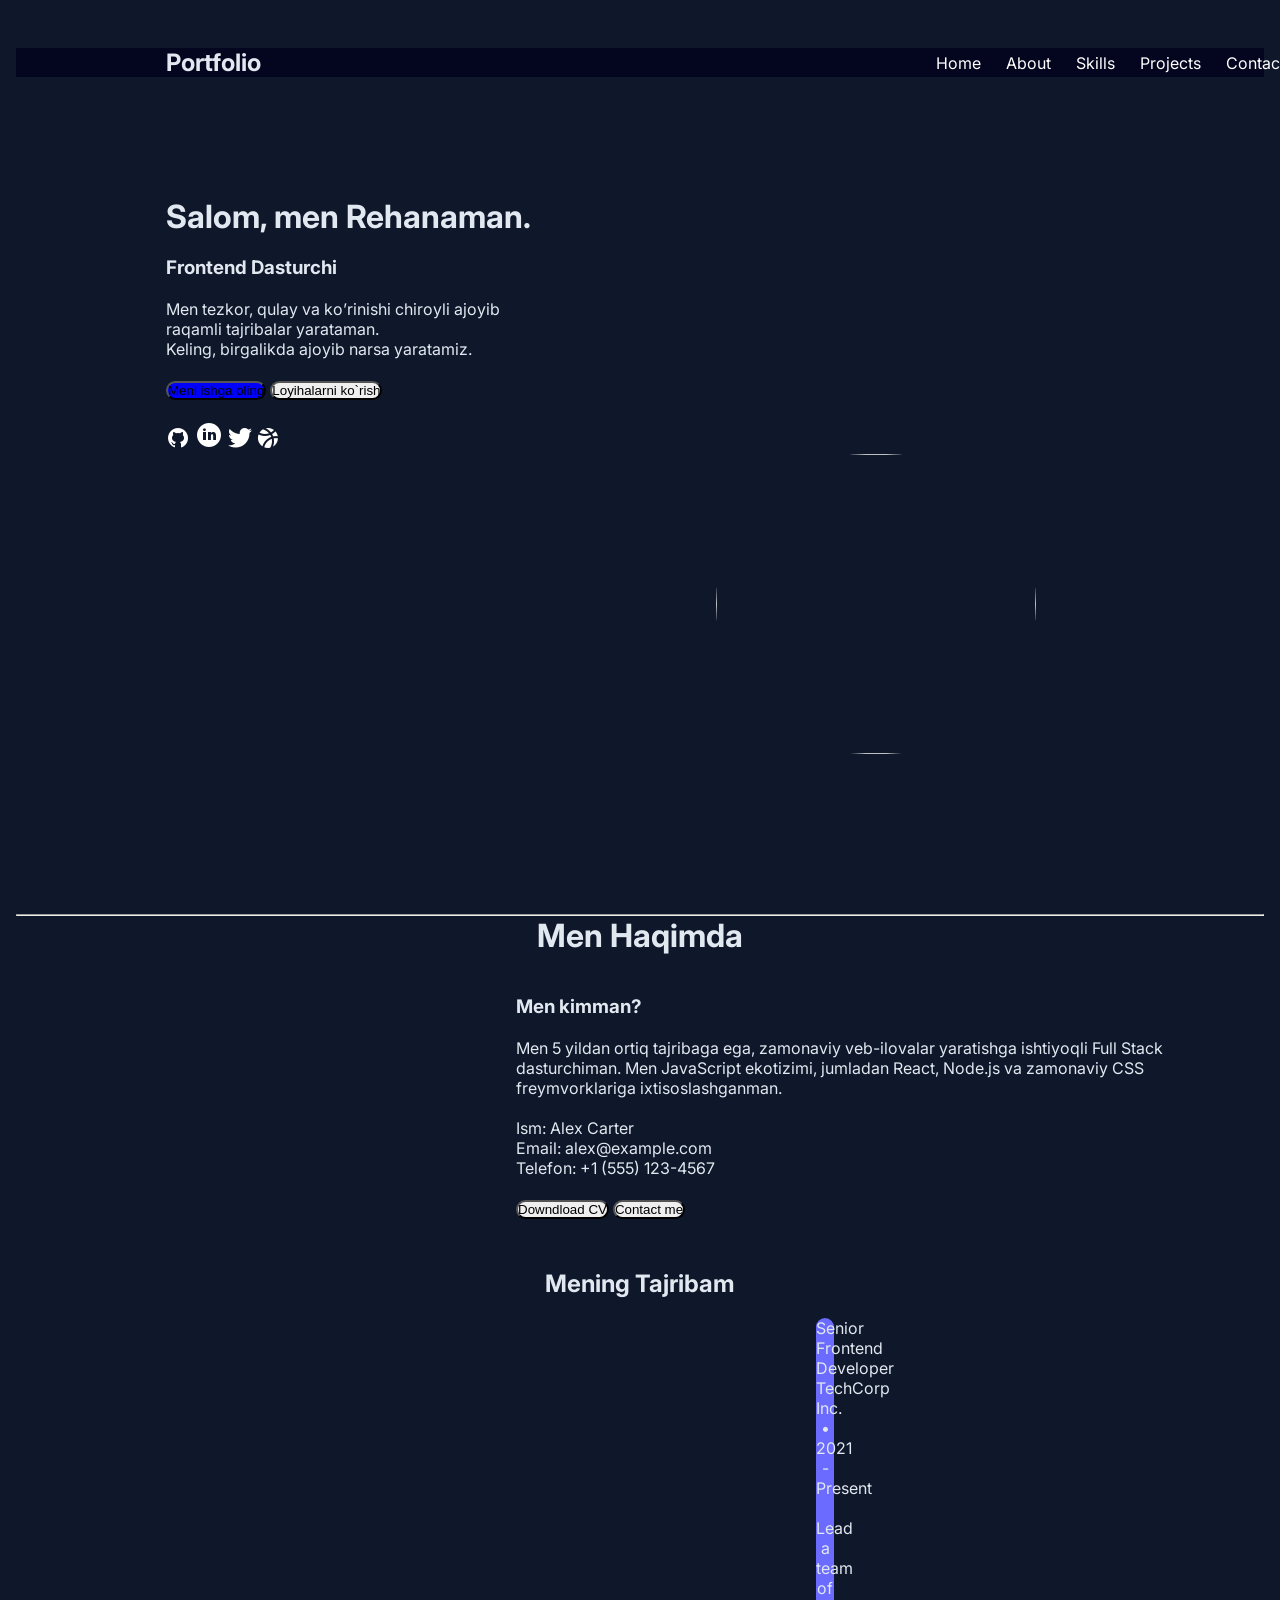
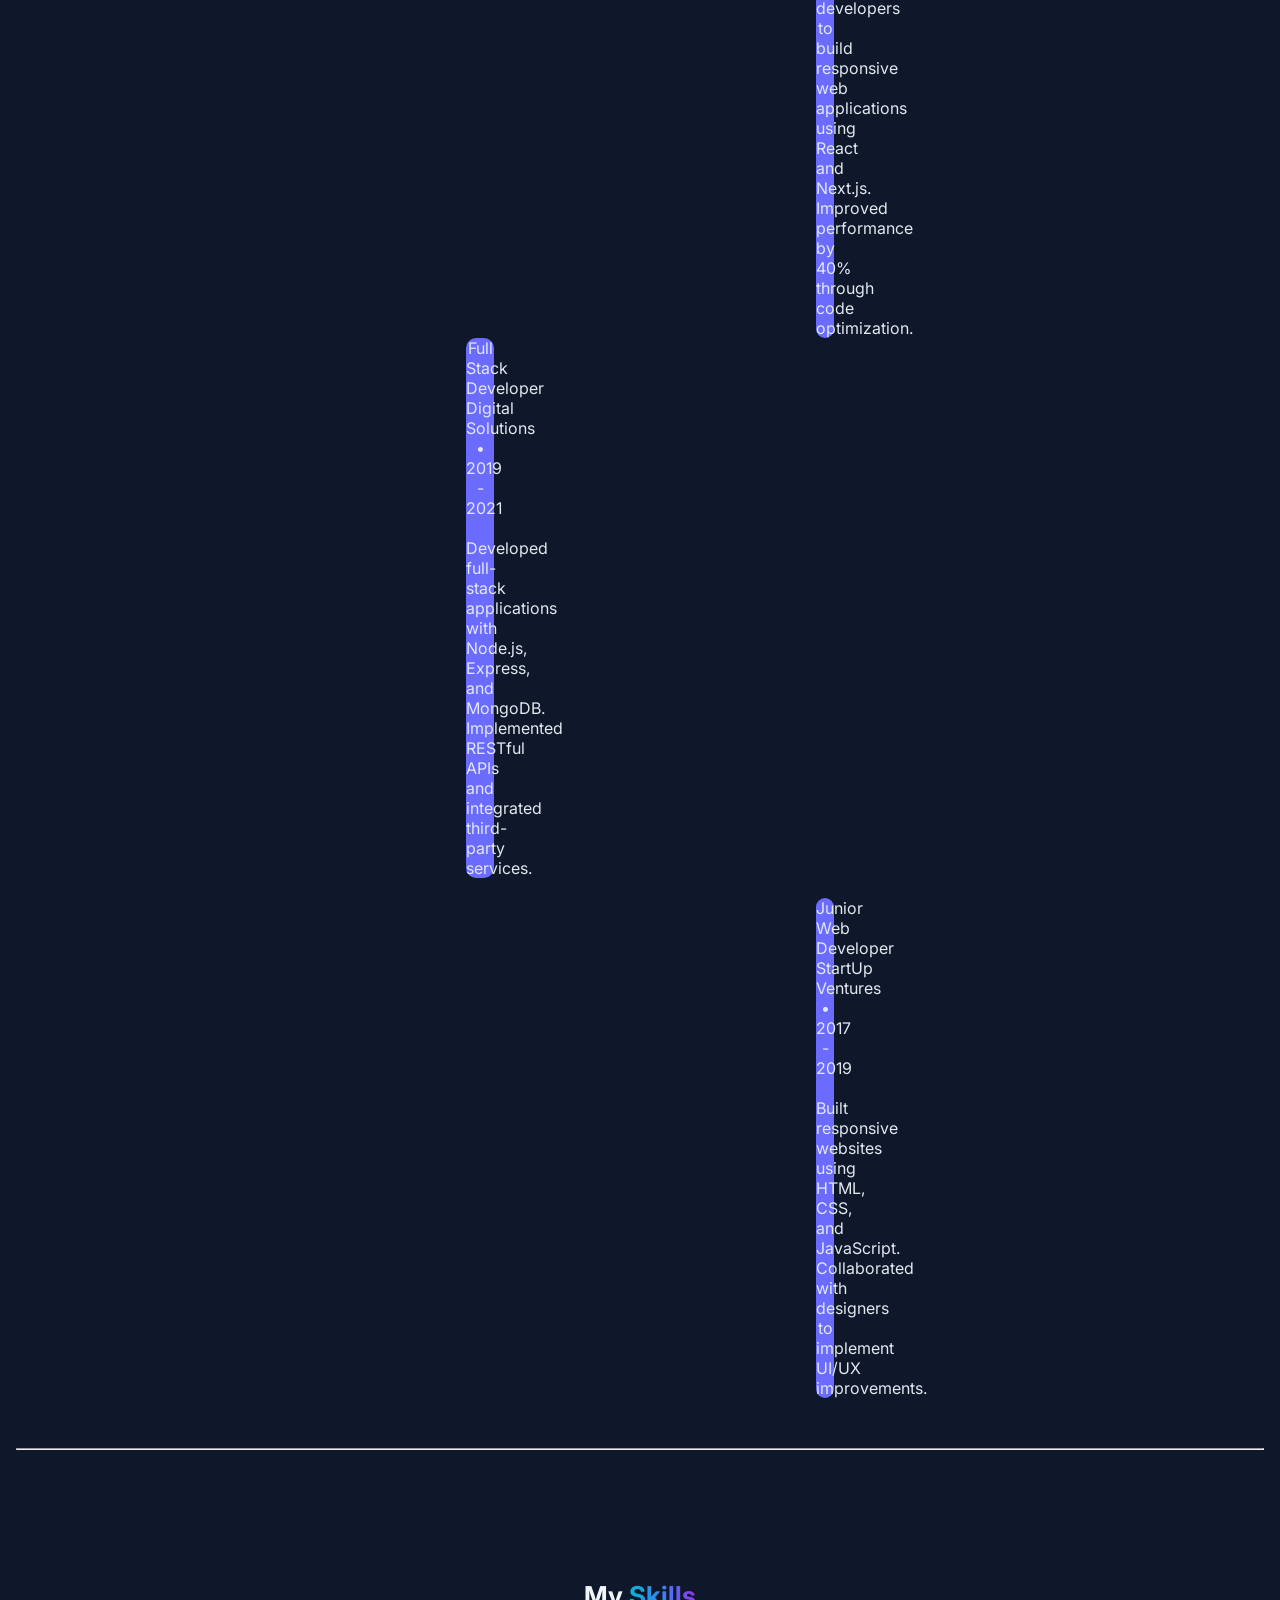
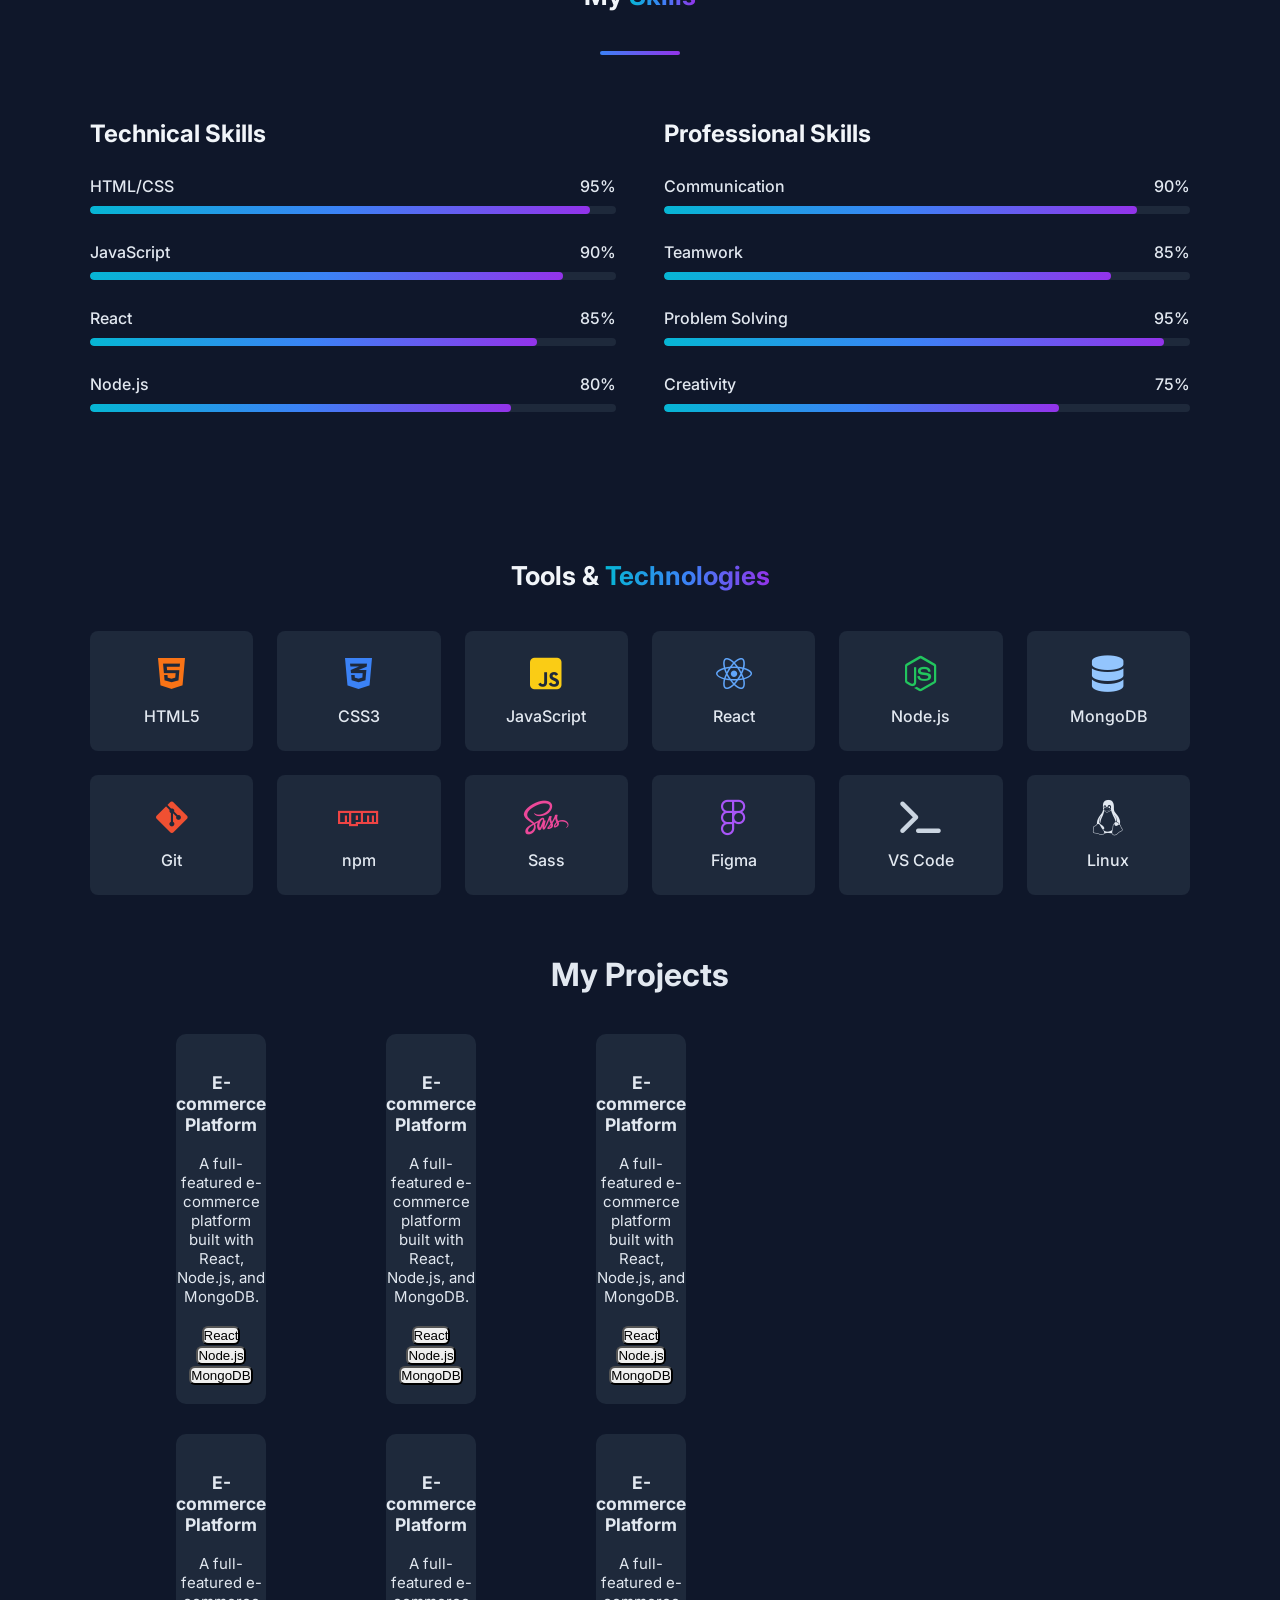
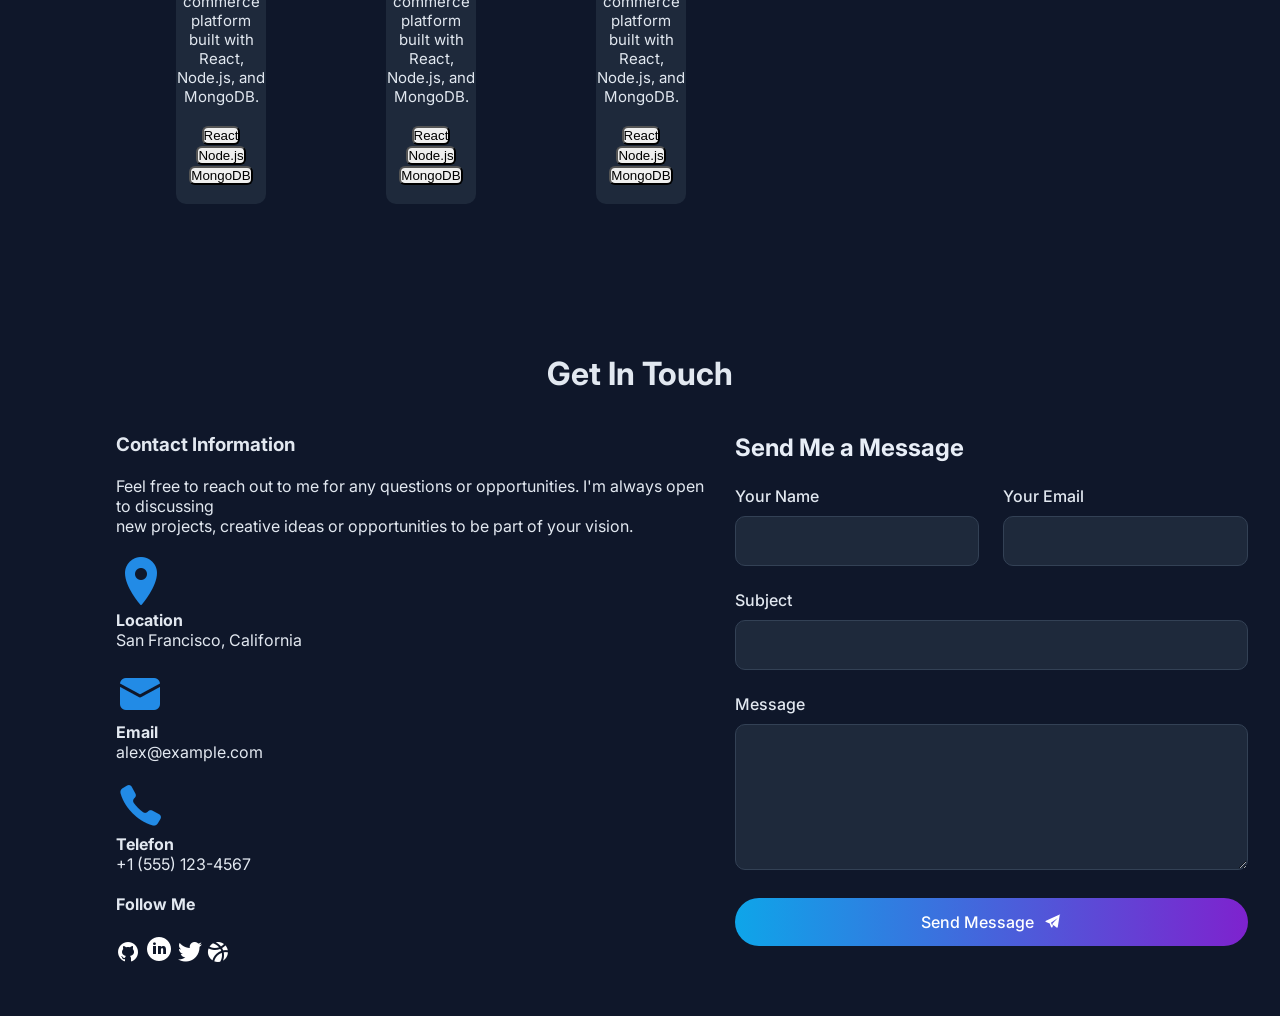
==== 6.html @ b40554c0 "Add files via upload" ====
<!DOCTYPE html>
<html lang="en">
<head>
    <meta charset="UTF-8">
    <meta name="viewport" content="width=device-width, initial-scale=1.0">
    <title>Document</title>
    <link rel="stylesheet" href="6.css">
    <link rel="preconnect" href="https://fonts.googleapis.com">
    <link rel="preconnect" href="https://fonts.gstatic.com" crossorigin>
    <link rel="preconnect" href="https://fonts.googleapis.com">
    <link rel="preconnect" href="https://fonts.googleapis.com">
    <link rel="preconnect" href="https://fonts.gstatic.com" crossorigin>
    <link href="https://fonts.googleapis.com/css2?family=Inter:wght@500;600;700&display=swap" rel="stylesheet">
    <link rel="stylesheet" href="https://cdnjs.cloudflare.com/ajax/libs/font-awesome/6.5.1/css/all.min.css">
    <link rel="preconnect" href="https://fonts.gstatic.com" crossorigin>
    <link href="https://fonts.googleapis.com/css2?family=Inter:wght@500;600;700&display=swap" rel="stylesheet">
    <link href="https://fonts.googleapis.com/css2?family=Inter:wght@400;500;600;700&display=swap" rel="stylesheet">
</head>
<body>
    <nav class="messi">
        <h2 style="margin-left: 150px;">Portfolio</h2>
        <a href="" style="margin-left: 650px;">Home</a>
        <a href="">About</a>
        <a href="">Skills</a>
        <a href="">Projects</a>
        <a href="">Contact</a>
    </nav>
    <div>
        <h1 style="margin-top: 120px; margin-left: 150px;">Salom, men Rehanaman.</h1>
        <br>
        <h3 style="margin-left: 150px;">Frontend Dasturchi</h3>
        <br>
        <p style="margin-left: 150px;">Men tezkor, qulay va ko’rinishi chiroyli ajoyib <br> raqamli tajribalar yarataman. <br> Keling, birgalikda ajoyib narsa yaratamiz.</p>
        <br>
        <button style="border-radius: 20px; background-color: blue; margin-left: 150px;">
            <p>Meni ishga oling</p>
        </button>
        <button style="border-radius: 20px;">
            <p>Loyihalarni ko`rish</p>
        </button>
        <br><br>
        <div style="margin-left: 150px;">
        <img src="[data-uri]" alt="github">
        <img src="[data-uri]" alt="linkedin-circled--v1">
        <img src="[data-uri]" alt="twitter">
        <img src="[data-uri]" alt="dribbble">
        </div>
        <img src="https://img.magnific.com/free-photo/lifestyle-beauty-fashion-people-emotions-concept-young-asian-female-office-manager-ceo-with-pleased-expression-standing-white-background-smiling-with-arms-crossed-chest_1258-59329.jpg" alt="" style="margin-left: 700px; margin-bottom: 160px; border-radius: 300px; display: flex;" width="320" height="300">
    </div>
    <hr>
    <h1 style="text-align: center;">Men Haqimda</h1>
    <br><br>
    <div style="display: flex; gap: 50px;">
        <div class="ronal">
            <img src="https://img.magnific.com/free-photo/young-bearded-man-with-striped-shirt_273609-5677.jpg?semt=ais_hybrid&w=740&q=80" alt="" width="200" style="border-radius: 10px; margin-left: 250px;">
        </div>
        <div>
            <h3>Men kimman?</h3>
            <br>
            <p>Men 5 yildan ortiq tajribaga ega, zamonaviy veb-ilovalar yaratishga ishtiyoqli Full Stack dasturchiman. Men JavaScript ekotizimi, jumladan React, Node.js va zamonaviy CSS freymvorklariga ixtisoslashganman.</p>
            <br>
            <p>
                Ism: Alex Carter <br>
                Email: alex@example.com <br>
                Telefon: +1 (555) 123-4567 <br>
            </p>
            <br>
        </div>
    </div>
    <div style="margin-left: 500px;">
        <button style="border-radius: 150px;">
            <p>Downdload CV</p>
        </button>
        <button style="border-radius: 150px; margin-bottom: 50px;">
            <p>Contact me</p>
        </button>
    </div>
    <h2 style="text-align: center;">Mening Tajribam</h2>
    <br>
    <div>
        <div class="ney">
            Senior Frontend Developer <br>
            TechCorp Inc. • 2021 - Present <br>
            <br>Lead a team of developers to build <br> responsive web applications using <br> React and Next.js. Improved <br> performance by 40% through code <br> optimization.
        </div>
        <div class="brr">
            Full Stack Developer <br>
            Digital Solutions • 2019 - 2021 <br>
            <br>Developed full-stack applications <br> with Node.js, Express, and MongoDB. <br> Implemented RESTful APIs and <br> integrated third-party services.
        </div>
        <br>
        <div class="ney" style="margin-bottom: 50px;">
            Junior Web Developer <br>
            StartUp Ventures • 2017 - 2019 <br>
            <br>Built responsive websites using <br> HTML, CSS, and JavaScript. <br> Collaborated with designers to <br> implement UI/UX improvements.
        </div>
    </div>
    <hr style="margin-bottom: 50px;">
<section class="skills">
  <div class="container">
    <h2 class="title">My <span>Skills</span></h2>
    <div class="title-line"></div>

    <div class="gri">
      <!-- Technical Skills -->
      <div class="column">
        <h3>Technical Skills</h3>

        <div class="skill">
          <div class="skill-info"><span>HTML/CSS</span><span>95%</span></div>
          <div class="bar"><div class="fill" data-width="95"></div></div>
        </div>

        <div class="skill">
          <div class="skill-info"><span>JavaScript</span><span>90%</span></div>
          <div class="bar"><div class="fill" data-width="90"></div></div>
        </div>

        <div class="skill">
          <div class="skill-info"><span>React</span><span>85%</span></div>
          <div class="bar"><div class="fill" data-width="85"></div></div>
        </div>

        <div class="skill">
          <div class="skill-info"><span>Node.js</span><span>80%</span></div>
          <div class="bar"><div class="fill" data-width="80"></div></div>
        </div>
      </div>

      <!-- Professional Skills -->
      <div class="column">
        <h3>Professional Skills</h3>

        <div class="skill">
          <div class="skill-info"><span>Communication</span><span>90%</span></div>
          <div class="bar"><div class="fill" data-width="90"></div></div>
        </div>

        <div class="skill">
          <div class="skill-info"><span>Teamwork</span><span>85%</span></div>
          <div class="bar"><div class="fill" data-width="85"></div></div>
        </div>

        <div class="skill">
          <div class="skill-info"><span>Problem Solving</span><span>95%</span></div>
          <div class="bar"><div class="fill" data-width="95"></div></div>
        </div>

        <div class="skill">
          <div class="skill-info"><span>Creativity</span><span>75%</span></div>
          <div class="bar"><div class="fill" data-width="75"></div></div>
        </div>
      </div>
    </div>
  </div>
</section>

<script>
  // Sahifa yuklanganda progress barlar to'ldiriladi
  window.addEventListener('load', () => {
    document.querySelectorAll('.fill').forEach(el => {
      el.style.width = el.dataset.width + '%';
    });
  });
</script>
<style>
  * { margin: 0; padding: 0; box-sizing: border-box; }

  body {
    background: #0f172a;
    color: #e2e8f0;
    font-family: 'Inter', system-ui, -apple-system, 'Segoe UI', sans-serif;
  }

  .tools { padding: 60px 20px; }

  .container { max-width: 1100px; margin: 0 auto; }

  .title {
    text-align: center;
    font-size: 26px;
    font-weight: 700;
    color: #f1f5f9;
    margin-bottom: 40px;
  }

  .title span {
    background: linear-gradient(90deg, #06b6d4, #3b82f6 50%, #9333ea);
    -webkit-background-clip: text;
    background-clip: text;
    color: transparent;
  }

  .grid {
    display: grid;
    grid-template-columns: repeat(6, 1fr);
    gap: 24px;
  }

  .card {
    height: 120px;
    background: #1e293b;
    border-radius: 8px;
    display: flex;
    flex-direction: column;
    align-items: center;
    justify-content: center;
    gap: 14px;
    font-size: 16px;
    font-weight: 500;
    transition: transform 0.25s ease, box-shadow 0.25s ease;
  }

  .card i { font-size: 36px; }

  .card:hover {
    transform: translateY(-4px);
    box-shadow: 0 10px 25px rgba(59, 130, 246, 0.15);
  }

  /* Ikonka ranglari */
  .html   { color: #f97316; }
  .css    { color: #3b82f6; }
  .js     { color: #facc15; }
  .react  { color: #60a5fa; }
  .node   { color: #22c55e; }
  .mongo  { color: #93c5fd; }
  .git    { color: #f05032; }
  .npm    { color: #ef4444; }
  .sass   { color: #ec4899; }
  .figma  { color: #a855f7; }
  .vscode { color: #cbd5e1; }
  .linux  { color: #e2e8f0; }

  @media (max-width: 1000px) {
    .grid { grid-template-columns: repeat(3, 1fr); }
  }

  @media (max-width: 600px) {
    .grid { grid-template-columns: repeat(2, 1fr); gap: 16px; }
  }
</style>

<section class="tools">
  <div class="container">
    <h2 class="title">Tools &amp; <span>Technologies</span></h2>

    <div class="grid">
      <div class="card"><i class="fa-brands fa-html5 html"></i><span>HTML5</span></div>
      <div class="card"><i class="fa-brands fa-css3-alt css"></i><span>CSS3</span></div>
      <div class="card"><i class="fa-brands fa-square-js js"></i><span>JavaScript</span></div>
      <div class="card"><i class="fa-brands fa-react react"></i><span>React</span></div>
      <div class="card"><i class="fa-brands fa-node-js node"></i><span>Node.js</span></div>
      <div class="card"><i class="fa-solid fa-database mongo"></i><span>MongoDB</span></div>

      <div class="card"><i class="fa-brands fa-git-alt git"></i><span>Git</span></div>
      <div class="card"><i class="fa-brands fa-npm npm"></i><span>npm</span></div>
      <div class="card"><i class="fa-brands fa-sass sass"></i><span>Sass</span></div>
      <div class="card"><i class="fa-brands fa-figma figma"></i><span>Figma</span></div>
      <div class="card"><i class="fa-solid fa-terminal vscode"></i><span>VS Code</span></div>
      <div class="card"><i class="fa-brands fa-linux linux"></i><span>Linux</span></div>
    </div>
  </div>
</section>
    <h1 style="text-align: center;">My Projects</h1>
    <br><br>
    <div class="diiiv">
        <div style="background-color: #1e293b; border-radius: 10px;">
            <img src="https://ideasplus.in/wp-content/uploads/2023/10/E-Commerce.jpeg" alt="" width="300">
            <br><br>
            <h3>E-commerce Platform</h3>
            <br>
            <p>A full-featured e-commerce platform built with React, Node.js, and MongoDB.</p>
            <br>
            <button style="border-radius: 6px;">React</button>
            <button style="border-radius: 6px;">Node.js</button>
            <button style="border-radius: 6px;">MongoDB</button>
            <br><br>
        </div>
        <div style="background-color: #1e293b; border-radius: 10px;">
            <img src="https://ideasplus.in/wp-content/uploads/2023/10/E-Commerce.jpeg" alt="" width="300">
            <br><br>
            <h3>E-commerce Platform</h3>
            <br>
            <p>A full-featured e-commerce platform built with React, Node.js, and MongoDB.</p>
            <br>
            <button style="border-radius: 6px;">React</button>
            <button style="border-radius: 6px;">Node.js</button>
            <button style="border-radius: 6px;">MongoDB</button>
            <br><br>
        </div>
        <div style="background-color: #1e293b; border-radius: 10px;">
            <img src="https://ideasplus.in/wp-content/uploads/2023/10/E-Commerce.jpeg" alt="" width="300">
            <br><br>
            <h3>E-commerce Platform</h3>
            <br>
            <p>A full-featured e-commerce platform built with React, Node.js, and MongoDB.</p>
            <br>
            <button style="border-radius: 6px;">React</button>
            <button style="border-radius: 6px;">Node.js</button>
            <button style="border-radius: 6px;">MongoDB</button>
            <br><br>
        </div>
    </div>
    <div class="diiiv" style="margin-bottom: 150px;">
        <div style="background-color: #1e293b; border-radius: 10px;">
            <img src="https://ideasplus.in/wp-content/uploads/2023/10/E-Commerce.jpeg" alt="" width="300">
            <br><br>
            <h3>E-commerce Platform</h3>
            <br>
            <p>A full-featured e-commerce platform built with React, Node.js, and MongoDB.</p>
            <br>
            <button style="border-radius: 6px;">React</button>
            <button style="border-radius: 6px;">Node.js</button>
            <button style="border-radius: 6px;">MongoDB</button>
            <br><br>
        </div>
        <div style="background-color: #1e293b; border-radius: 10px;">
            <img src="https://ideasplus.in/wp-content/uploads/2023/10/E-Commerce.jpeg" alt="" width="300">
            <br><br>
            <h3>E-commerce Platform</h3>
            <br>
            <p>A full-featured e-commerce platform built with React, Node.js, and MongoDB.</p>
            <br>
            <button style="border-radius: 6px;">React</button>
            <button style="border-radius: 6px;">Node.js</button>
            <button style="border-radius: 6px;">MongoDB</button>
            <br><br>
        </div>
        <div style="background-color: #1e293b; border-radius: 10px;">
            <img src="https://ideasplus.in/wp-content/uploads/2023/10/E-Commerce.jpeg" alt="" width="300">
            <br><br>
            <h3>E-commerce Platform</h3>
            <br>
            <p>A full-featured e-commerce platform built with React, Node.js, and MongoDB.</p>
            <br>
            <button style="border-radius: 6px;">React</button>
            <button style="border-radius: 6px;">Node.js</button>
            <button style="border-radius: 6px;">MongoDB</button>
            <br><br>
        </div>
    </div>
    <h1 style="text-align: center;">Get In Touch</h1>
    <br><br>
    <div style="display: flex;">
    <div style="margin-left: 100px;">
        <h3>Contact Information</h3>
        <br>
        <p>Feel free to reach out to me for any questions or opportunities. I'm always open to discussing <br> new projects, creative ideas or opportunities to be part of your vision.</p>
        <br>
        <img src="[data-uri]" alt="marker">
        <h4>Location</h4>
        <p>San Francisco, California</p>
        <br>
        <img src="[data-uri]" alt="new-post">
        <h4>Email</h4>
        <p>alex@example.com</p>
        <br>
        <img src="[data-uri]" alt="phone">
        <h4>Telefon</h4>
        <p>+1 (555) 123-4567</p>
        <br>
        <h4>Follow Me</h4>
        <br>
        <img src="[data-uri]" alt="github">
        <img src="[data-uri]" alt="linkedin-circled--v1">
        <img src="[data-uri]" alt="twitter">
        <img src="[data-uri]" alt="dribbble">
    </div>
  <section class="contact">
    <h2>Send Me a Message</h2>

    <form action="#" method="post">
      <div class="roww">
        <div class="fieldw">
          <label for="name">Your Name</label>
          <input type="text" id="name" name="name" required>
        </div>
        <div class="fieldw">
          <label for="email">Your Email</label>
          <input type="email" id="email" name="email" required>
        </div>
      </div>

      <div class="fieldw">
        <label for="subject">Subject</label>
        <input type="text" id="subject" name="subject" required>
      </div>

      <div class="fieldw">
        <label for="message">Message</label>
        <textarea id="message" name="message" required></textarea>
      </div>

      <button type="submit" class="buton">
        Send Message
        <svg viewBox="0 0 24 24" aria-hidden="true">
          <path d="M21.9 2.3a1 1 0 0 0-1.06-.17L2.6 10.3a1 1 0 0 0 .1 1.86l4.9 1.7 1.7 4.9a1 1 0 0 0 1.86.1l1.3-2.9 4.3 3.4a1 1 0 0 0 1.6-.6l2.6-16a1 1 0 0 0-.06-.46zM9.3 13.1l9.1-6.6-7 7.6-.3 2.9z"/>
        </svg>
      </button>
    </form>
  </section>
  </div>
</body>
</html>
---- 6.css ----
.messi{
    display: flex;
    gap: 25px;
    align-items: center;
    background-color: #02021ed2;
}
nav a{
    text-decoration: none;
    color: white;
}
.ronal{
    display: flex;
    gap: 50px;
}
body{
    background-color: rgb(5, 5, 58);
    color: white;
}
.ney{
    background-color: #6b6bff;
    margin-left: 800px;
    margin-right: 430px;
    text-align: center;
    border-radius: 10px;
}
.brr{
    background-color: #6b6bff;
    border-radius: 10px;
    margin-left: 450px;
    margin-right: 770px;
    text-align: center;
}

    * { margin: 0; padding: 0; box-sizing: border-box; }

  :root {
    --bg: #0f172a;
    --text: #e2e8f0;
    --track: #1e293b;
    --from: #06b6d4;
    --via: #3b82f6;
    --to: #9333ea;
  }

  body {
    background: var(--bg);
    color: var(--text);
    font-family: 'Inter', system-ui, -apple-system, 'Segoe UI', sans-serif;
  }

  .skills { padding: 80px 20px 60px; }

  .container { max-width: 1100px; margin: 0 auto; }

  .title {
    text-align: center;
    font-size: 36px;
    font-weight: 700;
    color: #f1f5f9;
  }

  .title span {
    background: linear-gradient(90deg, #3b82f6, #9333ea);
    -webkit-background-clip: text;
    background-clip: text;
    color: transparent;
  }

  .title-line {
    width: 80px;
    height: 4px;
    margin: 14px auto 0;
    border-radius: 4px;
    background: linear-gradient(90deg, #3b82f6, #9333ea);
  }

  .gri {
    display: grid;
    grid-template-columns: 1fr 1fr;
    gap: 48px;
    margin-top: 64px;
  }

  .column h3 {
    font-size: 24px;
    font-weight: 700;
    color: #f1f5f9;
    margin-bottom: 28px;
  }

  .skill { margin-bottom: 28px; }

  .skill-info {
    display: flex;
    justify-content: space-between;
    font-size: 16px;
    font-weight: 500;
    margin-bottom: 10px;
  }

  .bar {
    height: 8px;
    background: var(--track);
    border-radius: 999px;
    overflow: hidden;
  }

  .fill {
    height: 100%;
    width: 0;
    border-radius: 999px;
    background: linear-gradient(90deg, var(--from), var(--via) 50%, var(--to));
    transition: width 1.2s ease;
  }

  @media (max-width: 768px) {
    .gri { grid-template-columns: 1fr; gap: 24px; }
    .title { font-size: 30px; }
  }

  @media (prefers-reduced-motion: reduce) {
    .fill { transition: none; }
  }
.diiiv{
    font-size: 15px;
    display: flex;
    margin-bottom: 30px;
    width: 150px;
    gap: 120px;
    margin-left: 160px;
    text-align: center;
}
* { box-sizing: border-box; margin: 0; padding: 0; }

    body {
      font-family: "Inter", system-ui, -apple-system, "Segoe UI", sans-serif;
      background: #0d1527;
      color: #e2e8f0;
      min-height: 100vh;
      padding: 48px 16px;
    }

    .contact {
      max-width: 784px;
      margin: 0 auto;
      padding: 0 16px;
    }

    .contact h2 {
      font-size: 24px;
      font-weight: 700;
      color: #e8eef7;
      margin-bottom: 24px;
    }

    .roww {
      display: grid;
      grid-template-columns: 1fr 1fr;
      gap: 24px;
    }

    .fieldw { margin-bottom: 24px; }

    label {
      display: block;
      font-size: 16px;
      font-weight: 500;
      color: #e2e8f0;
      margin-bottom: 10px;
    }

    input, textarea {
      width: 100%;
      background: #1e293b;
      border: 1px solid #334155;
      border-radius: 10px;
      color: #e2e8f0;
      font: inherit;
      padding: 14px 16px;
      height: 50px;
      outline: none;
      transition: border-color .2s, box-shadow .2s;
    }

    textarea {
      height: 146px;
      resize: vertical;
    }

    input:focus, textarea:focus {
      border-color: #0ea5e9;
      box-shadow: 0 0 0 3px rgba(14, 165, 233, .25);
    }

    .buton {
      width: 100%;
      height: 48px;
      border: 0;
      border-radius: 999px;
      cursor: pointer;
      display: flex;
      align-items: center;
      justify-content: center;
      gap: 10px;
      font: inherit;
      font-size: 16px;
      font-weight: 500;
      color: #fff;
      background: linear-gradient(90deg, #0ea5e9 0%, #7e22ce 100%);
      transition: filter .2s, transform .1s;
    }

    .buton:hover { filter: brightness(1.1); }
    .buton:active { transform: scale(.99); }
    .buton:focus-visible { outline: 2px solid #fff; outline-offset: 3px; }

    .buton svg { width: 18px; height: 18px; fill: currentColor; }

    @media (max-width: 600px) {
      .roww { grid-template-columns: 1fr; gap: 0; }
    }
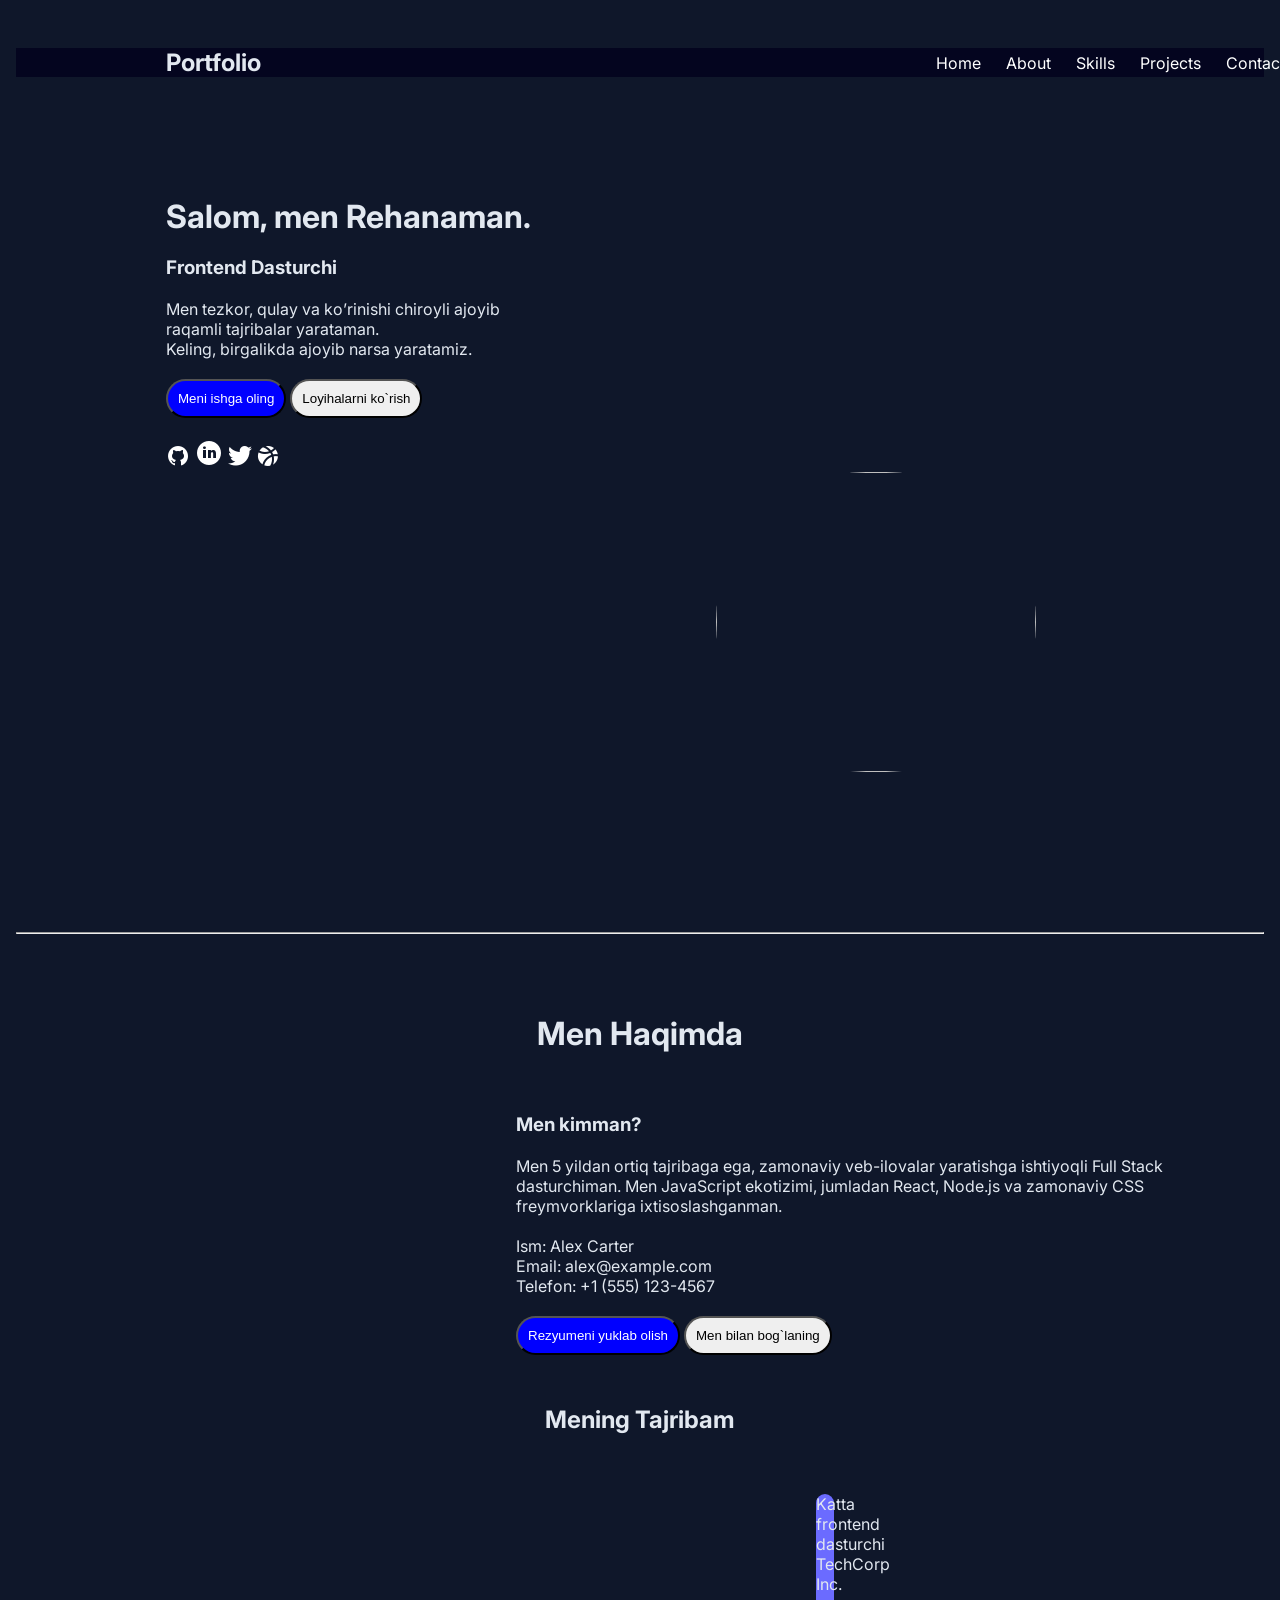
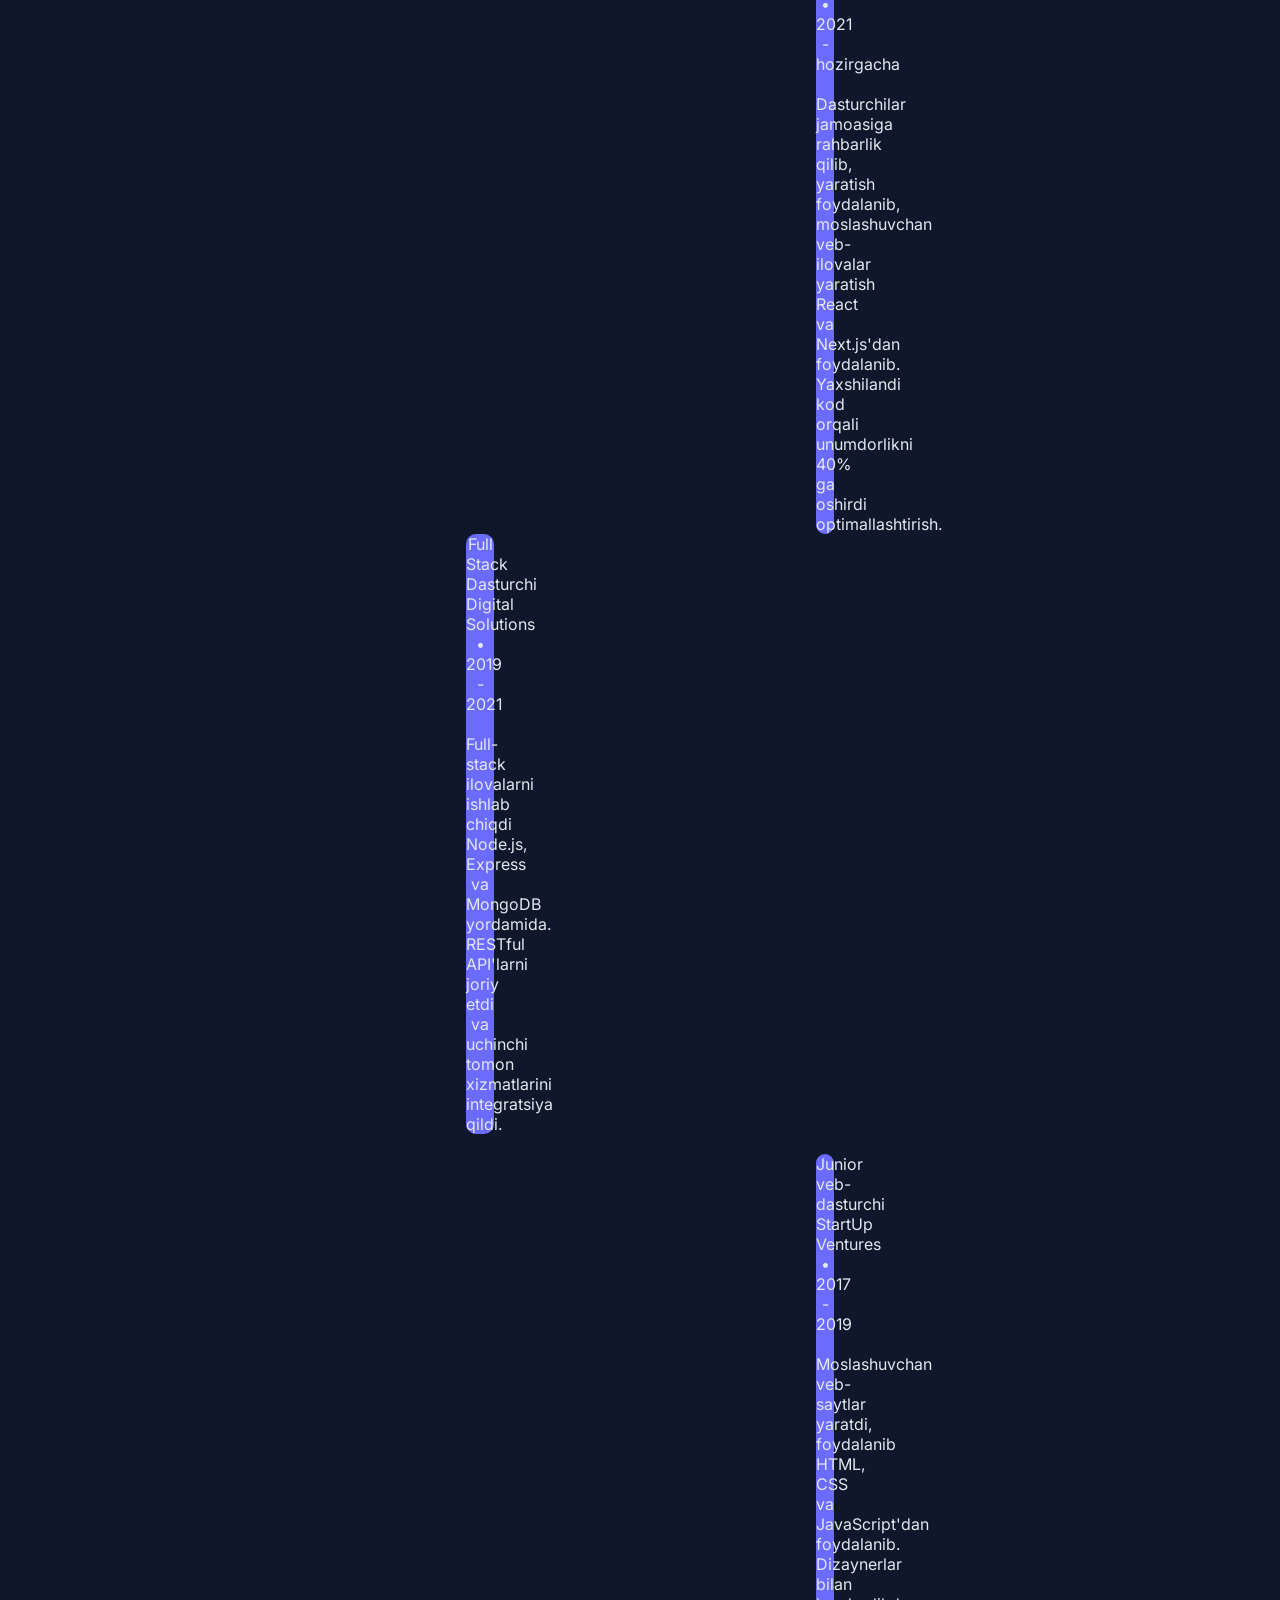
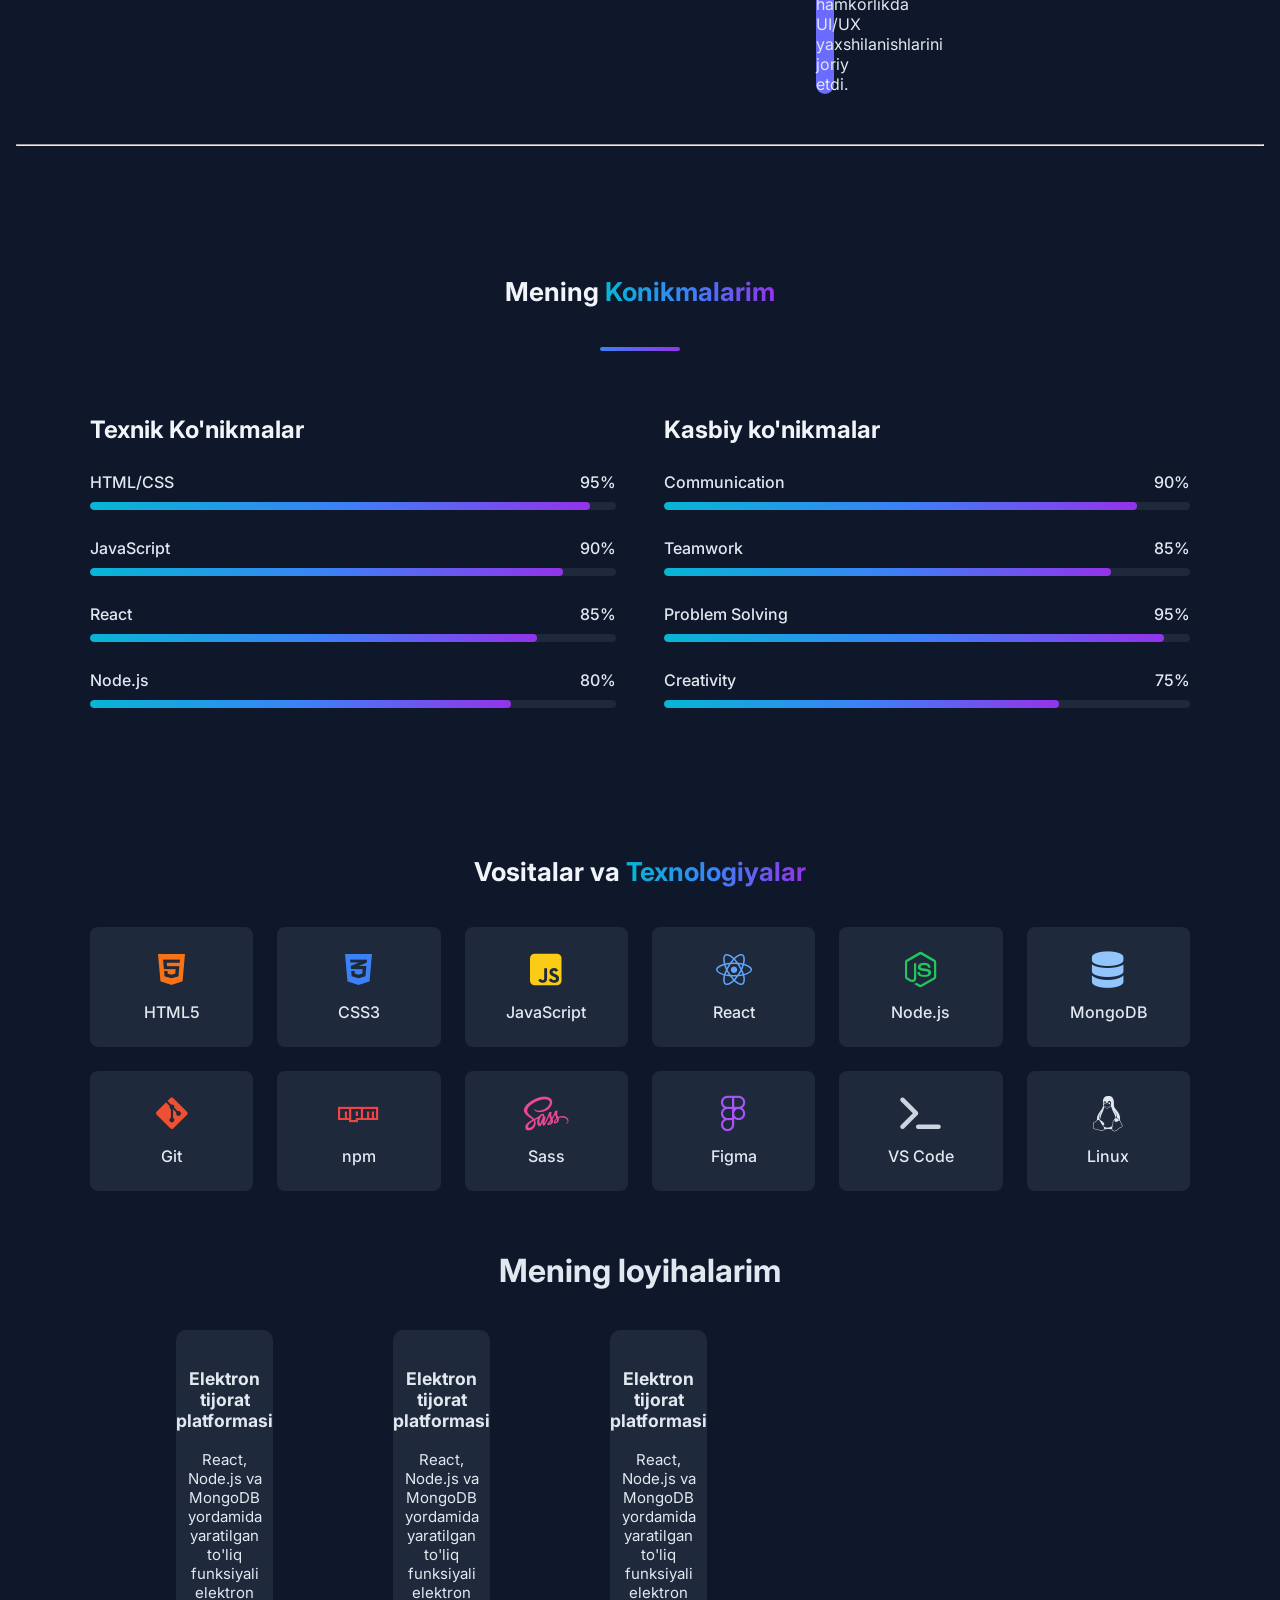
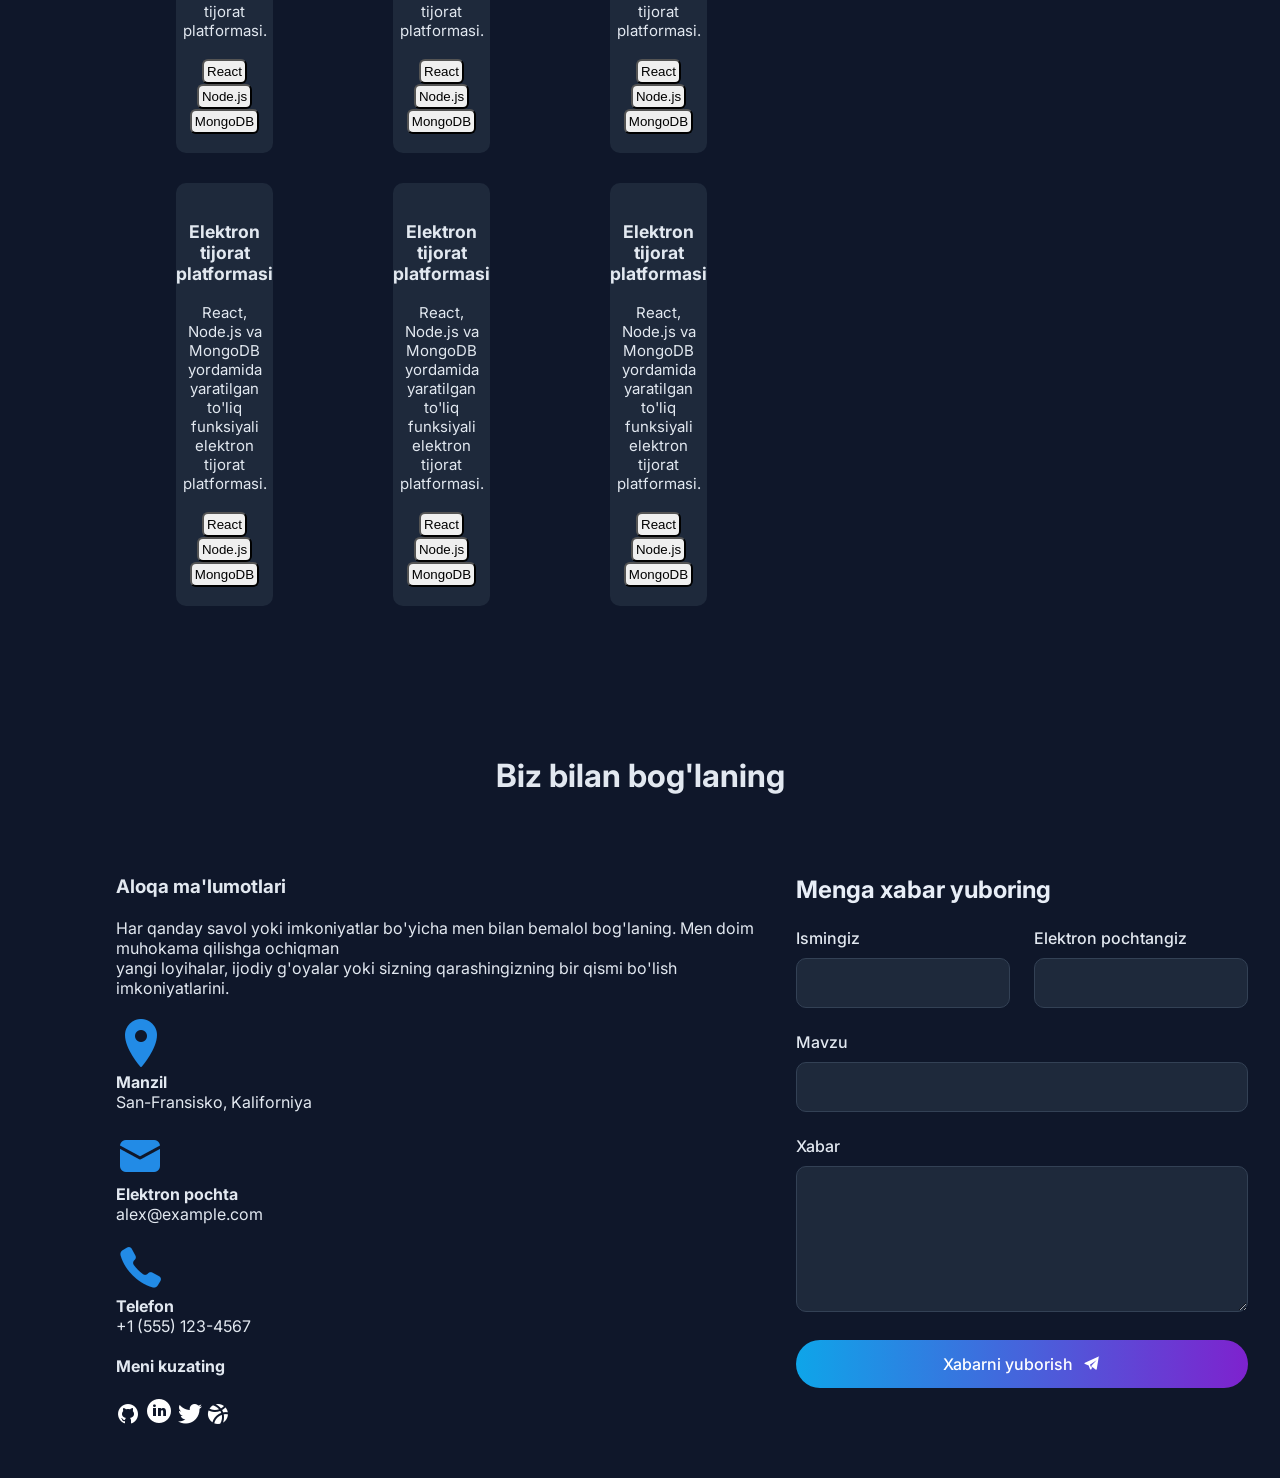
==== commit 5c6b39d3: "Add files via upload" ====
--- a/6.html
+++ b/6.html
@@ -32,10 +32,10 @@
         <br>
         <p style="margin-left: 150px;">Men tezkor, qulay va ko’rinishi chiroyli ajoyib <br> raqamli tajribalar yarataman. <br> Keling, birgalikda ajoyib narsa yaratamiz.</p>
         <br>
-        <button style="border-radius: 20px; background-color: blue; margin-left: 150px;">
+        <button style="border-radius: 20px; background-color: blue; margin-left: 150px; padding: 10px; color: white;">
             <p>Meni ishga oling</p>
         </button>
-        <button style="border-radius: 20px;">
+        <button style="border-radius: 20px; padding: 10px;">
             <p>Loyihalarni ko`rish</p>
         </button>
         <br><br>
@@ -48,8 +48,9 @@
         <img src="https://img.magnific.com/free-photo/lifestyle-beauty-fashion-people-emotions-concept-young-asian-female-office-manager-ceo-with-pleased-expression-standing-white-background-smiling-with-arms-crossed-chest_1258-59329.jpg" alt="" style="margin-left: 700px; margin-bottom: 160px; border-radius: 300px; display: flex;" width="320" height="300">
     </div>
     <hr>
+    <br><br><br><br>
     <h1 style="text-align: center;">Men Haqimda</h1>
-    <br><br>
+    <br><br><br>
     <div style="display: flex; gap: 50px;">
         <div class="ronal">
             <img src="https://img.magnific.com/free-photo/young-bearded-man-with-striped-shirt_273609-5677.jpg?semt=ais_hybrid&w=740&q=80" alt="" width="200" style="border-radius: 10px; margin-left: 250px;">
@@ -68,43 +69,43 @@
         </div>
     </div>
     <div style="margin-left: 500px;">
-        <button style="border-radius: 150px;">
-            <p>Downdload CV</p>
+        <button style="border-radius: 150px; padding: 10px; background-color: blue; color: white;">
+            <p>Rezyumeni yuklab olish</p>
         </button>
-        <button style="border-radius: 150px; margin-bottom: 50px;">
-            <p>Contact me</p>
+        <button style="border-radius: 150px; margin-bottom: 50px; padding: 10px;">
+            <p>Men bilan bog`laning</p>
         </button>
     </div>
     <h2 style="text-align: center;">Mening Tajribam</h2>
-    <br>
+    <br><br><br>
     <div>
         <div class="ney">
-            Senior Frontend Developer <br>
-            TechCorp Inc. • 2021 - Present <br>
-            <br>Lead a team of developers to build <br> responsive web applications using <br> React and Next.js. Improved <br> performance by 40% through code <br> optimization.
+            Katta frontend dasturchi <br>
+            TechCorp Inc. • 2021 - hozirgacha <br>
+            <br>Dasturchilar jamoasiga rahbarlik qilib, yaratish <br> foydalanib, moslashuvchan veb-ilovalar yaratish <br> React va Next.js'dan foydalanib. Yaxshilandi <br> kod orqali unumdorlikni 40% ga oshirdi <br> optimallashtirish.
         </div>
         <div class="brr">
-            Full Stack Developer <br>
+            Full Stack Dasturchi <br>
             Digital Solutions • 2019 - 2021 <br>
-            <br>Developed full-stack applications <br> with Node.js, Express, and MongoDB. <br> Implemented RESTful APIs and <br> integrated third-party services.
+            <br>Full-stack ilovalarni ishlab chiqdi <br> Node.js, Express va MongoDB yordamida. <br> RESTful API'larni joriy etdi va <br> uchinchi tomon xizmatlarini integratsiya qildi.
         </div>
         <br>
         <div class="ney" style="margin-bottom: 50px;">
-            Junior Web Developer <br>
+            Junior veb-dasturchi <br>
             StartUp Ventures • 2017 - 2019 <br>
-            <br>Built responsive websites using <br> HTML, CSS, and JavaScript. <br> Collaborated with designers to <br> implement UI/UX improvements.
+            <br>Moslashuvchan veb-saytlar yaratdi, foydalanib <br> HTML, CSS va JavaScript'dan foydalanib. <br> Dizaynerlar bilan hamkorlikda <br> UI/UX yaxshilanishlarini joriy etdi.
         </div>
     </div>
     <hr style="margin-bottom: 50px;">
 <section class="skills">
   <div class="container">
-    <h2 class="title">My <span>Skills</span></h2>
+    <h2 class="title">Mening <span>Konikmalarim</span></h2>
     <div class="title-line"></div>
 
     <div class="gri">
-      <!-- Technical Skills -->
+      <!-- Texnik konikmalar -->
       <div class="column">
-        <h3>Technical Skills</h3>
+        <h3>Texnik Ko'nikmalar</h3>
 
         <div class="skill">
           <div class="skill-info"><span>HTML/CSS</span><span>95%</span></div>
@@ -127,9 +128,9 @@
         </div>
       </div>
 
-      <!-- Professional Skills -->
+      <!-- Kasbiy ko'nikmalar -->
       <div class="column">
-        <h3>Professional Skills</h3>
+        <h3>Kasbiy ko'nikmalar</h3>
 
         <div class="skill">
           <div class="skill-info"><span>Communication</span><span>90%</span></div>
@@ -243,7 +244,7 @@
 
 <section class="tools">
   <div class="container">
-    <h2 class="title">Tools &amp; <span>Technologies</span></h2>
+    <h2 class="title">Vositalar va <span>Texnologiyalar</span></h2>
 
     <div class="grid">
       <div class="card"><i class="fa-brands fa-html5 html"></i><span>HTML5</span></div>
@@ -262,43 +263,43 @@
     </div>
   </div>
 </section>
-    <h1 style="text-align: center;">My Projects</h1>
+    <h1 style="text-align: center;">Mening loyihalarim</h1>
     <br><br>
     <div class="diiiv">
         <div style="background-color: #1e293b; border-radius: 10px;">
             <img src="https://ideasplus.in/wp-content/uploads/2023/10/E-Commerce.jpeg" alt="" width="300">
             <br><br>
-            <h3>E-commerce Platform</h3>
-            <br>
-            <p>A full-featured e-commerce platform built with React, Node.js, and MongoDB.</p>
-            <br>
-            <button style="border-radius: 6px;">React</button>
-            <button style="border-radius: 6px;">Node.js</button>
-            <button style="border-radius: 6px;">MongoDB</button>
-            <br><br>
-        </div>
-        <div style="background-color: #1e293b; border-radius: 10px;">
-            <img src="https://ideasplus.in/wp-content/uploads/2023/10/E-Commerce.jpeg" alt="" width="300">
-            <br><br>
-            <h3>E-commerce Platform</h3>
-            <br>
-            <p>A full-featured e-commerce platform built with React, Node.js, and MongoDB.</p>
-            <br>
-            <button style="border-radius: 6px;">React</button>
-            <button style="border-radius: 6px;">Node.js</button>
-            <button style="border-radius: 6px;">MongoDB</button>
-            <br><br>
-        </div>
-        <div style="background-color: #1e293b; border-radius: 10px;">
-            <img src="https://ideasplus.in/wp-content/uploads/2023/10/E-Commerce.jpeg" alt="" width="300">
-            <br><br>
-            <h3>E-commerce Platform</h3>
-            <br>
-            <p>A full-featured e-commerce platform built with React, Node.js, and MongoDB.</p>
-            <br>
-            <button style="border-radius: 6px;">React</button>
-            <button style="border-radius: 6px;">Node.js</button>
-            <button style="border-radius: 6px;">MongoDB</button>
+            <h3>Elektron tijorat platformasi</h3>
+            <br>
+            <p>React, Node.js va MongoDB yordamida yaratilgan to'liq funksiyali elektron tijorat platformasi.</p>
+            <br>
+            <button style="border-radius: 6px; padding: 3px;">React</button>
+            <button style="border-radius: 6px; padding: 3px;">Node.js</button>
+            <button style="border-radius: 6px; padding: 3px;">MongoDB</button>
+            <br><br>
+        </div>
+        <div style="background-color: #1e293b; border-radius: 10px;">
+            <img src="https://ideasplus.in/wp-content/uploads/2023/10/E-Commerce.jpeg" alt="" width="300">
+            <br><br>
+            <h3>Elektron tijorat platformasi</h3>
+            <br>
+            <p>React, Node.js va MongoDB yordamida yaratilgan to'liq funksiyali elektron tijorat platformasi.</p>
+            <br>
+            <button style="border-radius: 6px; padding: 3px;">React</button>
+            <button style="border-radius: 6px; padding: 3px;">Node.js</button>
+            <button style="border-radius: 6px; padding: 3px;">MongoDB</button>
+            <br><br>
+        </div>
+        <div style="background-color: #1e293b; border-radius: 10px;">
+            <img src="https://ideasplus.in/wp-content/uploads/2023/10/E-Commerce.jpeg" alt="" width="300">
+            <br><br>
+            <h3>Elektron tijorat platformasi</h3>
+            <br>
+            <p>React, Node.js va MongoDB yordamida yaratilgan to'liq funksiyali elektron tijorat platformasi.</p>
+            <br>
+            <button style="border-radius: 6px; padding: 3px;">React</button>
+            <button style="border-radius: 6px; padding: 3px;">Node.js</button>
+            <button style="border-radius: 6px; padding: 3px;">MongoDB</button>
             <br><br>
         </div>
     </div>
@@ -306,61 +307,61 @@
         <div style="background-color: #1e293b; border-radius: 10px;">
             <img src="https://ideasplus.in/wp-content/uploads/2023/10/E-Commerce.jpeg" alt="" width="300">
             <br><br>
-            <h3>E-commerce Platform</h3>
-            <br>
-            <p>A full-featured e-commerce platform built with React, Node.js, and MongoDB.</p>
-            <br>
-            <button style="border-radius: 6px;">React</button>
-            <button style="border-radius: 6px;">Node.js</button>
-            <button style="border-radius: 6px;">MongoDB</button>
-            <br><br>
-        </div>
-        <div style="background-color: #1e293b; border-radius: 10px;">
-            <img src="https://ideasplus.in/wp-content/uploads/2023/10/E-Commerce.jpeg" alt="" width="300">
-            <br><br>
-            <h3>E-commerce Platform</h3>
-            <br>
-            <p>A full-featured e-commerce platform built with React, Node.js, and MongoDB.</p>
-            <br>
-            <button style="border-radius: 6px;">React</button>
-            <button style="border-radius: 6px;">Node.js</button>
-            <button style="border-radius: 6px;">MongoDB</button>
-            <br><br>
-        </div>
-        <div style="background-color: #1e293b; border-radius: 10px;">
-            <img src="https://ideasplus.in/wp-content/uploads/2023/10/E-Commerce.jpeg" alt="" width="300">
-            <br><br>
-            <h3>E-commerce Platform</h3>
-            <br>
-            <p>A full-featured e-commerce platform built with React, Node.js, and MongoDB.</p>
-            <br>
-            <button style="border-radius: 6px;">React</button>
-            <button style="border-radius: 6px;">Node.js</button>
-            <button style="border-radius: 6px;">MongoDB</button>
-            <br><br>
-        </div>
-    </div>
-    <h1 style="text-align: center;">Get In Touch</h1>
-    <br><br>
+            <h3>Elektron tijorat platformasi</h3>
+            <br>
+            <p>React, Node.js va MongoDB yordamida yaratilgan to'liq funksiyali elektron tijorat platformasi.</p>
+            <br>
+            <button style="border-radius: 6px; padding: 3px;">React</button>
+            <button style="border-radius: 6px; padding: 3px;">Node.js</button>
+            <button style="border-radius: 6px; padding: 3px;">MongoDB</button>
+            <br><br>
+        </div>
+        <div style="background-color: #1e293b; border-radius: 10px;">
+            <img src="https://ideasplus.in/wp-content/uploads/2023/10/E-Commerce.jpeg" alt="" width="300">
+            <br><br>
+            <h3>Elektron tijorat platformasi</h3>
+            <br>
+            <p>React, Node.js va MongoDB yordamida yaratilgan to'liq funksiyali elektron tijorat platformasi.</p>
+            <br>
+            <button style="border-radius: 6px; padding: 3px;">React</button>
+            <button style="border-radius: 6px; padding: 3px;">Node.js</button>
+            <button style="border-radius: 6px; padding: 3px;">MongoDB</button>
+            <br><br>
+        </div>
+        <div style="background-color: #1e293b; border-radius: 10px;">
+            <img src="https://ideasplus.in/wp-content/uploads/2023/10/E-Commerce.jpeg" alt="" width="300">
+            <br><br>
+            <h3>Elektron tijorat platformasi</h3>
+            <br>
+            <p>React, Node.js va MongoDB yordamida yaratilgan to'liq funksiyali elektron tijorat platformasi.</p>
+            <br>
+            <button style="border-radius: 6px; padding: 3px;">React</button>
+            <button style="border-radius: 6px; padding: 3px;">Node.js</button>
+            <button style="border-radius: 6px; padding: 3px;">MongoDB</button>
+            <br><br>
+        </div>
+    </div>
+    <h1 style="text-align: center;">Biz bilan bog'laning</h1>
+    <br><br><br><br>
     <div style="display: flex;">
     <div style="margin-left: 100px;">
-        <h3>Contact Information</h3>
-        <br>
-        <p>Feel free to reach out to me for any questions or opportunities. I'm always open to discussing <br> new projects, creative ideas or opportunities to be part of your vision.</p>
+        <h3>Aloqa ma'lumotlari</h3>
+        <br>
+        <p>Har qanday savol yoki imkoniyatlar bo'yicha men bilan bemalol bog'laning. Men doim muhokama qilishga ochiqman <br> yangi loyihalar, ijodiy g'oyalar yoki sizning qarashingizning bir qismi bo'lish imkoniyatlarini.</p>
         <br>
         <img src="[data-uri]" alt="marker">
-        <h4>Location</h4>
-        <p>San Francisco, California</p>
+        <h4>Manzil</h4>
+        <p>San-Fransisko, Kaliforniya</p>
         <br>
         <img src="[data-uri]" alt="new-post">
-        <h4>Email</h4>
+        <h4>Elektron pochta</h4>
         <p>alex@example.com</p>
         <br>
         <img src="[data-uri]" alt="phone">
         <h4>Telefon</h4>
         <p>+1 (555) 123-4567</p>
         <br>
-        <h4>Follow Me</h4>
+        <h4>Meni kuzating</h4>
         <br>
         <img src="[data-uri]" alt="github">
         <img src="[data-uri]" alt="linkedin-circled--v1">
@@ -368,32 +369,32 @@
         <img src="[data-uri]" alt="dribbble">
     </div>
   <section class="contact">
-    <h2>Send Me a Message</h2>
+    <h2>Menga xabar yuboring</h2>
 
     <form action="#" method="post">
       <div class="roww">
         <div class="fieldw">
-          <label for="name">Your Name</label>
+          <label for="name">Ismingiz</label>
           <input type="text" id="name" name="name" required>
         </div>
         <div class="fieldw">
-          <label for="email">Your Email</label>
+          <label for="email">Elektron pochtangiz</label>
           <input type="email" id="email" name="email" required>
         </div>
       </div>
 
       <div class="fieldw">
-        <label for="subject">Subject</label>
+        <label for="subject">Mavzu</label>
         <input type="text" id="subject" name="subject" required>
       </div>
 
       <div class="fieldw">
-        <label for="message">Message</label>
+        <label for="message">Xabar</label>
         <textarea id="message" name="message" required></textarea>
       </div>
 
       <button type="submit" class="buton">
-        Send Message
+        Xabarni yuborish
         <svg viewBox="0 0 24 24" aria-hidden="true">
           <path d="M21.9 2.3a1 1 0 0 0-1.06-.17L2.6 10.3a1 1 0 0 0 .1 1.86l4.9 1.7 1.7 4.9a1 1 0 0 0 1.86.1l1.3-2.9 4.3 3.4a1 1 0 0 0 1.6-.6l2.6-16a1 1 0 0 0-.06-.46zM9.3 13.1l9.1-6.6-7 7.6-.3 2.9z"/>
         </svg>
